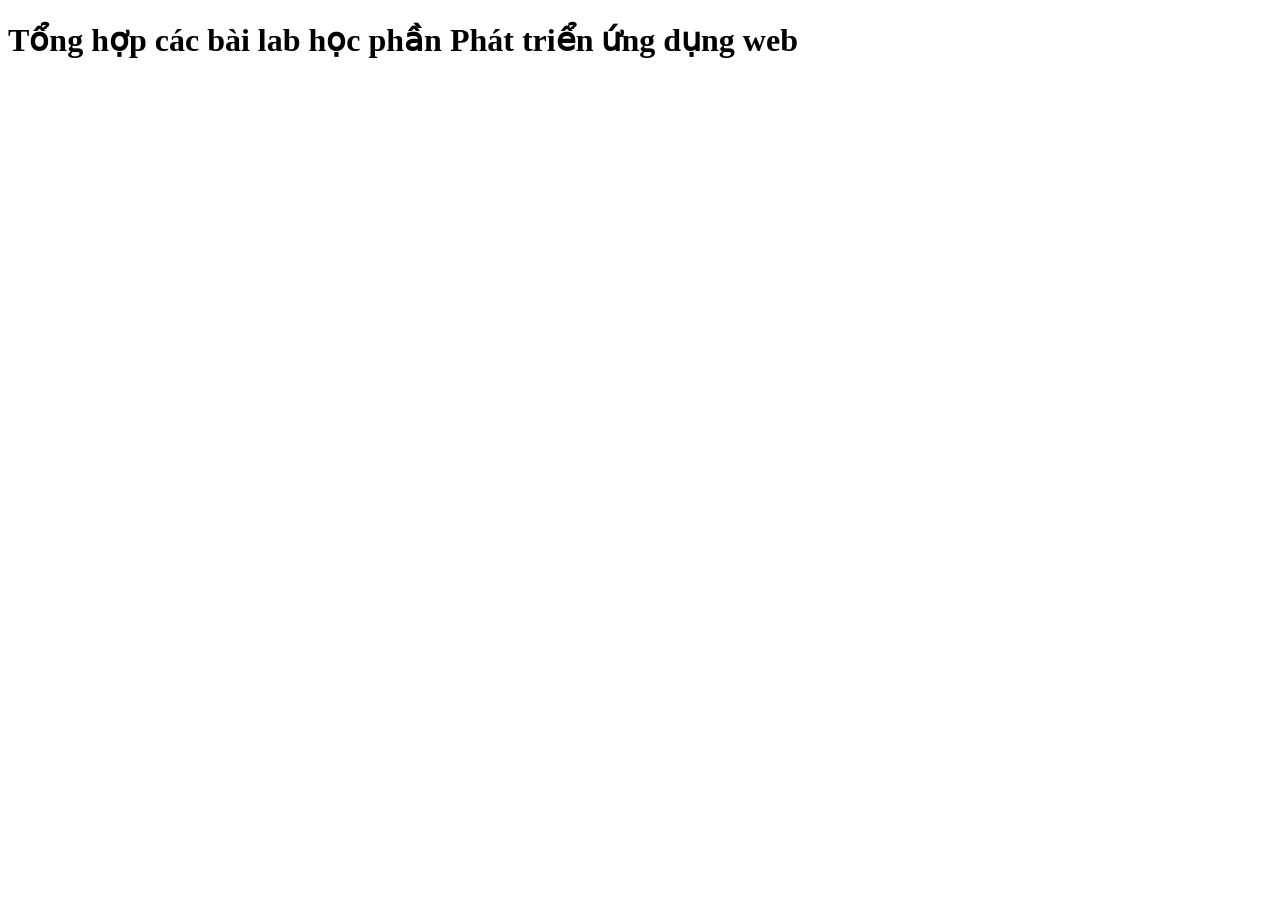
==== index.html @ e4b385c0 "Lab01 - Bai01" ====
<!DOCTYPE html>
<html lang="en">
    <head>
        <meta charset="UTF-8" />
        <meta http-equiv="X-UA-Compatible" content="IE=edge" />
        <meta name="viewport" content="width=device-width, initial-scale=1.0" />
        <title>1812756 - Nguyễn Trọng Hiếu</title>
    </head>
    <body>
        <h1>Tổng hợp các bài lab học phần Phát triển ứng dụng web</h1>
    </body>
</html>
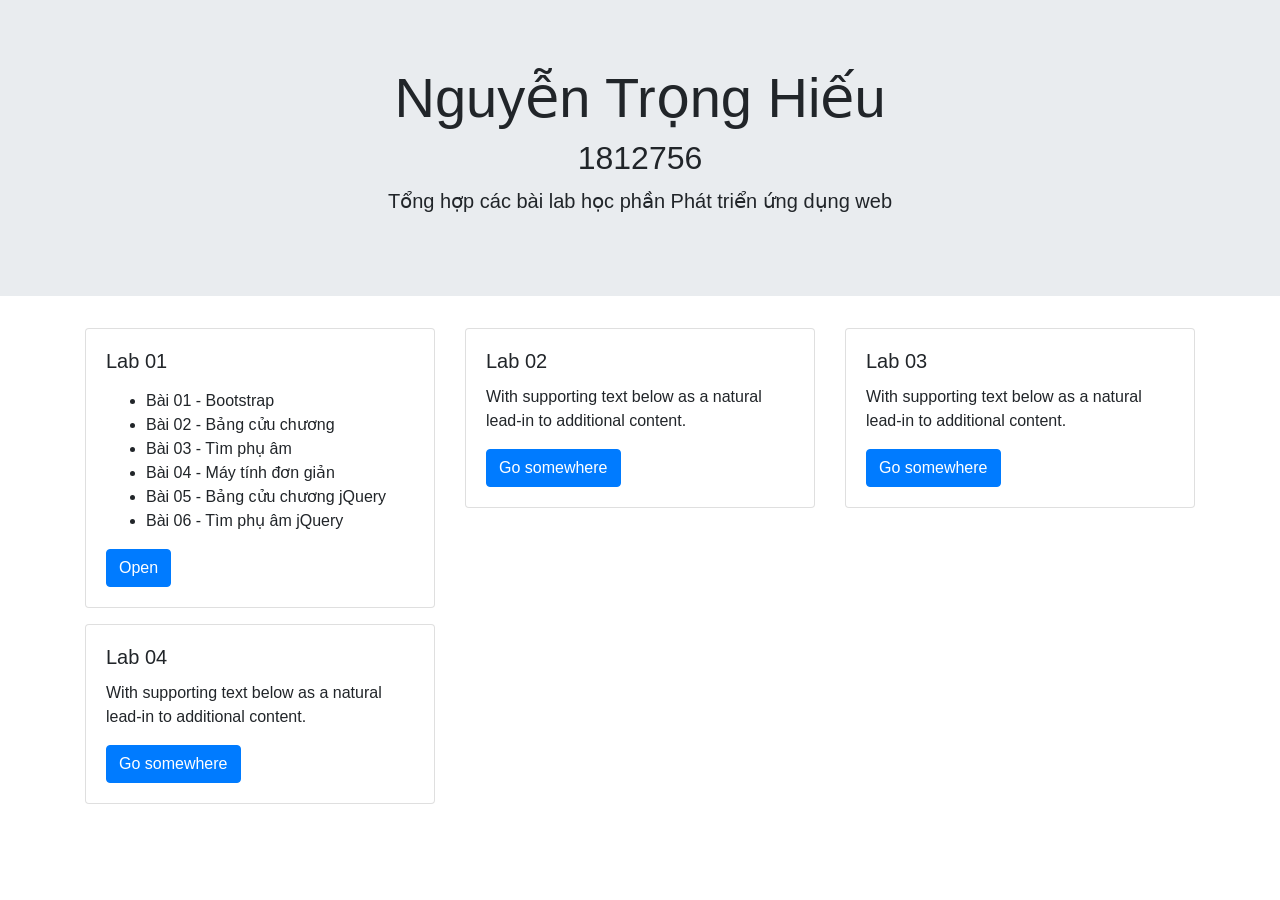
==== commit f0ea9071: "Update UI" ====
--- a/index.html
+++ b/index.html
@@ -1,12 +1,108 @@
 <!DOCTYPE html>
 <html lang="en">
     <head>
-        <meta charset="UTF-8" />
-        <meta http-equiv="X-UA-Compatible" content="IE=edge" />
-        <meta name="viewport" content="width=device-width, initial-scale=1.0" />
+        <!-- Required meta tags -->
+        <meta charset="utf-8" />
+        <meta
+            name="viewport"
+            content="width=device-width, initial-scale=1, shrink-to-fit=no"
+        />
+
+        <!-- Bootstrap CSS -->
+        <link
+            rel="stylesheet"
+            href="https://cdnjs.cloudflare.com/ajax/libs/twitter-bootstrap/4.6.0/css/bootstrap.min.css"
+            integrity="sha512-P5MgMn1jBN01asBgU0z60Qk4QxiXo86+wlFahKrsQf37c9cro517WzVSPPV1tDKzhku2iJ2FVgL67wG03SGnNA=="
+            crossorigin="anonymous"
+            referrerpolicy="no-referrer"
+        />
+
         <title>1812756 - Nguyễn Trọng Hiếu</title>
     </head>
     <body>
-        <h1>Tổng hợp các bài lab học phần Phát triển ứng dụng web</h1>
+        <div class="jumbotron jumbotron-fluid">
+            <div class="container text-center">
+                <h1 class="display-4">Nguyễn Trọng Hiếu</h1>
+                <h2 class="display-5">1812756</h2>
+                <p class="lead">
+                    Tổng hợp các bài lab học phần Phát triển ứng dụng web
+                </p>
+            </div>
+        </div>
+
+        <div class="container">
+            <div class="row">
+                <div class="col-md-4 mb-3">
+                    <div class="card">
+                        <div class="card-body">
+                            <h5 class="card-title">Lab 01</h5>
+                            <p class="card-text">
+                                <ul>
+                                    <li>Bài 01 - Bootstrap</li>
+                                    <li>Bài 02 - Bảng cửu chương</li>
+                                    <li>Bài 03 - Tìm phụ âm</li>
+                                    <li>Bài 04 - Máy tính đơn giản</li>
+                                    <li>Bài 05 - Bảng cửu chương jQuery</li>
+                                    <li>Bài 06 - Tìm phụ âm jQuery</li>
+                                </ul>
+                            </p>
+                            <a href="Lab01/index.html" class="btn btn-primary"
+                                >Open</a
+                            >
+                        </div>
+                    </div>
+                </div>
+                <div class="col-md-4 mb-3">
+                    <div class="card">
+                        <div class="card-body">
+                            <h5 class="card-title">Lab 02</h5>
+                            <p class="card-text">
+                                With supporting text below as a natural lead-in
+                                to additional content.
+                            </p>
+                            <a href="#" class="btn btn-primary">Go somewhere</a>
+                        </div>
+                    </div>
+                </div>
+                <div class="col-md-4 mb-3">
+                    <div class="card">
+                        <div class="card-body">
+                            <h5 class="card-title">Lab 03</h5>
+                            <p class="card-text">
+                                With supporting text below as a natural lead-in
+                                to additional content.
+                            </p>
+                            <a href="#" class="btn btn-primary">Go somewhere</a>
+                        </div>
+                    </div>
+                </div>
+                <div class="col-md-4 mb-3">
+                    <div class="card">
+                        <div class="card-body">
+                            <h5 class="card-title">Lab 04</h5>
+                            <p class="card-text">
+                                With supporting text below as a natural lead-in
+                                to additional content.
+                            </p>
+                            <a href="#" class="btn btn-primary">Go somewhere</a>
+                        </div>
+                    </div>
+                </div>
+            </div>
+        </div>
+
+        <script
+            src="https://cdnjs.cloudflare.com/ajax/libs/jquery/3.6.0/jquery.min.js"
+            integrity="sha512-894YE6QWD5I59HgZOGReFYm4dnWc1Qt5NtvYSaNcOP+u1T9qYdvdihz0PPSiiqn/+/3e7Jo4EaG7TubfWGUrMQ=="
+            crossorigin="anonymous"
+            referrerpolicy="no-referrer"
+        ></script>
+        <script
+            src="https://cdnjs.cloudflare.com/ajax/libs/twitter-bootstrap/4.6.0/js/bootstrap.bundle.min.js"
+            integrity="sha512-wV7Yj1alIZDqZFCUQJy85VN+qvEIly93fIQAN7iqDFCPEucLCeNFz4r35FCo9s6WrpdDQPi80xbljXB8Bjtvcg=="
+            crossorigin="anonymous"
+            referrerpolicy="no-referrer"
+        ></script>
+        <script src="main.js"></script>
     </body>
 </html>
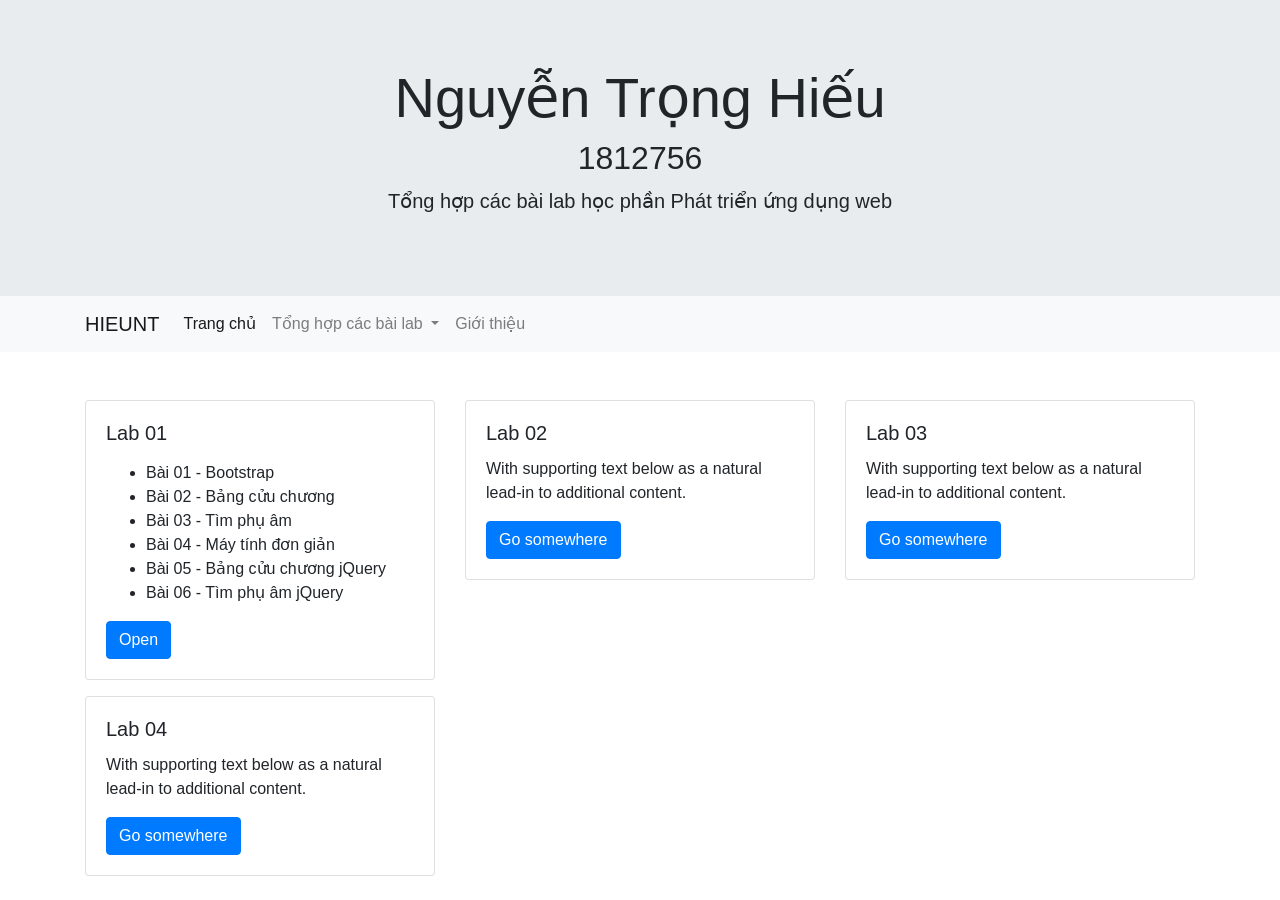
==== commit 5075615d: "Update UI" ====
--- a/index.html
+++ b/index.html
@@ -1,108 +1,128 @@
 <!DOCTYPE html>
 <html lang="en">
-    <head>
-        <!-- Required meta tags -->
-        <meta charset="utf-8" />
-        <meta
-            name="viewport"
-            content="width=device-width, initial-scale=1, shrink-to-fit=no"
-        />
 
-        <!-- Bootstrap CSS -->
-        <link
-            rel="stylesheet"
-            href="https://cdnjs.cloudflare.com/ajax/libs/twitter-bootstrap/4.6.0/css/bootstrap.min.css"
-            integrity="sha512-P5MgMn1jBN01asBgU0z60Qk4QxiXo86+wlFahKrsQf37c9cro517WzVSPPV1tDKzhku2iJ2FVgL67wG03SGnNA=="
-            crossorigin="anonymous"
-            referrerpolicy="no-referrer"
-        />
+<head>
+    <!-- Required meta tags -->
+    <meta charset="utf-8" />
+    <meta name="viewport" content="width=device-width, initial-scale=1, shrink-to-fit=no" />
 
-        <title>1812756 - Nguyễn Trọng Hiếu</title>
-    </head>
-    <body>
-        <div class="jumbotron jumbotron-fluid">
-            <div class="container text-center">
-                <h1 class="display-4">Nguyễn Trọng Hiếu</h1>
-                <h2 class="display-5">1812756</h2>
-                <p class="lead">
-                    Tổng hợp các bài lab học phần Phát triển ứng dụng web
-                </p>
+    <!-- Bootstrap CSS -->
+    <link rel="stylesheet" href="https://cdnjs.cloudflare.com/ajax/libs/twitter-bootstrap/4.6.0/css/bootstrap.min.css"
+        integrity="sha512-P5MgMn1jBN01asBgU0z60Qk4QxiXo86+wlFahKrsQf37c9cro517WzVSPPV1tDKzhku2iJ2FVgL67wG03SGnNA=="
+        crossorigin="anonymous" referrerpolicy="no-referrer" />
+
+    <title>1812756 - Nguyễn Trọng Hiếu</title>
+</head>
+
+<body>
+    <div class="jumbotron jumbotron-fluid mb-0">
+        <div class="container text-center">
+            <h1 class="display-4">Nguyễn Trọng Hiếu</h1>
+            <h2 class="display-5">1812756</h2>
+            <p class="lead">
+                Tổng hợp các bài lab học phần Phát triển ứng dụng web
+            </p>
+        </div>
+    </div>
+
+    <nav class="navbar navbar-expand-lg navbar-light bg-light mb-5">
+        <div class="container">
+            <a class="navbar-brand" href="/">HIEUNT</a>
+            <button class="navbar-toggler" type="button" data-toggle="collapse" data-target="#navbarNavDropdown"
+                aria-controls="navbarNavDropdown" aria-expanded="false" aria-label="Toggle navigation">
+                <span class="navbar-toggler-icon"></span>
+            </button>
+            <div class="collapse navbar-collapse" id="navbarNavDropdown">
+                <ul class="navbar-nav">
+                    <li class="nav-item active">
+                        <a class="nav-link" href="/">Trang chủ <span class="sr-only">(current)</span></a>
+                    </li>
+                    <li class="nav-item dropdown">
+                        <a class="nav-link dropdown-toggle" href="#" id="navbarDropdownMenuLink" role="button"
+                            data-toggle="dropdown" aria-haspopup="true" aria-expanded="false">
+                            Tổng hợp các bài lab
+                        </a>
+                        <div class="dropdown-menu" aria-labelledby="navbarDropdownMenuLink">
+                            <a class="dropdown-item" href="/Lab01/index.html">Lab 01</a>
+                            <a class="dropdown-item" href="#">Lab 02</a>
+                            <a class="dropdown-item" href="#">Lab 03</a>
+                            <a class="dropdown-item" href="#">Lab 04</a>
+                        </div>
+                    </li>
+                    <li class="nav-item">
+                        <a class="nav-link" href="#">Giới thiệu</a>
+                    </li>
+                </ul>
             </div>
         </div>
+    </nav>
 
-        <div class="container">
-            <div class="row">
-                <div class="col-md-4 mb-3">
-                    <div class="card">
-                        <div class="card-body">
-                            <h5 class="card-title">Lab 01</h5>
-                            <p class="card-text">
-                                <ul>
-                                    <li>Bài 01 - Bootstrap</li>
-                                    <li>Bài 02 - Bảng cửu chương</li>
-                                    <li>Bài 03 - Tìm phụ âm</li>
-                                    <li>Bài 04 - Máy tính đơn giản</li>
-                                    <li>Bài 05 - Bảng cửu chương jQuery</li>
-                                    <li>Bài 06 - Tìm phụ âm jQuery</li>
-                                </ul>
-                            </p>
-                            <a href="Lab01/index.html" class="btn btn-primary"
-                                >Open</a
-                            >
-                        </div>
+    <div class="container">
+        <div class="row">
+            <div class="col-md-4 mb-3">
+                <div class="card">
+                    <div class="card-body">
+                        <h5 class="card-title">Lab 01</h5>
+                        <p class="card-text">
+                        <ul>
+                            <li>Bài 01 - Bootstrap</li>
+                            <li>Bài 02 - Bảng cửu chương</li>
+                            <li>Bài 03 - Tìm phụ âm</li>
+                            <li>Bài 04 - Máy tính đơn giản</li>
+                            <li>Bài 05 - Bảng cửu chương jQuery</li>
+                            <li>Bài 06 - Tìm phụ âm jQuery</li>
+                        </ul>
+                        </p>
+                        <a href="Lab01/index.html" class="btn btn-primary">Open</a>
                     </div>
                 </div>
-                <div class="col-md-4 mb-3">
-                    <div class="card">
-                        <div class="card-body">
-                            <h5 class="card-title">Lab 02</h5>
-                            <p class="card-text">
-                                With supporting text below as a natural lead-in
-                                to additional content.
-                            </p>
-                            <a href="#" class="btn btn-primary">Go somewhere</a>
-                        </div>
+            </div>
+            <div class="col-md-4 mb-3">
+                <div class="card">
+                    <div class="card-body">
+                        <h5 class="card-title">Lab 02</h5>
+                        <p class="card-text">
+                            With supporting text below as a natural lead-in
+                            to additional content.
+                        </p>
+                        <a href="#" class="btn btn-primary">Go somewhere</a>
                     </div>
                 </div>
-                <div class="col-md-4 mb-3">
-                    <div class="card">
-                        <div class="card-body">
-                            <h5 class="card-title">Lab 03</h5>
-                            <p class="card-text">
-                                With supporting text below as a natural lead-in
-                                to additional content.
-                            </p>
-                            <a href="#" class="btn btn-primary">Go somewhere</a>
-                        </div>
+            </div>
+            <div class="col-md-4 mb-3">
+                <div class="card">
+                    <div class="card-body">
+                        <h5 class="card-title">Lab 03</h5>
+                        <p class="card-text">
+                            With supporting text below as a natural lead-in
+                            to additional content.
+                        </p>
+                        <a href="#" class="btn btn-primary">Go somewhere</a>
                     </div>
                 </div>
-                <div class="col-md-4 mb-3">
-                    <div class="card">
-                        <div class="card-body">
-                            <h5 class="card-title">Lab 04</h5>
-                            <p class="card-text">
-                                With supporting text below as a natural lead-in
-                                to additional content.
-                            </p>
-                            <a href="#" class="btn btn-primary">Go somewhere</a>
-                        </div>
+            </div>
+            <div class="col-md-4 mb-3">
+                <div class="card">
+                    <div class="card-body">
+                        <h5 class="card-title">Lab 04</h5>
+                        <p class="card-text">
+                            With supporting text below as a natural lead-in
+                            to additional content.
+                        </p>
+                        <a href="#" class="btn btn-primary">Go somewhere</a>
                     </div>
                 </div>
             </div>
         </div>
+    </div>
 
-        <script
-            src="https://cdnjs.cloudflare.com/ajax/libs/jquery/3.6.0/jquery.min.js"
-            integrity="sha512-894YE6QWD5I59HgZOGReFYm4dnWc1Qt5NtvYSaNcOP+u1T9qYdvdihz0PPSiiqn/+/3e7Jo4EaG7TubfWGUrMQ=="
-            crossorigin="anonymous"
-            referrerpolicy="no-referrer"
-        ></script>
-        <script
-            src="https://cdnjs.cloudflare.com/ajax/libs/twitter-bootstrap/4.6.0/js/bootstrap.bundle.min.js"
-            integrity="sha512-wV7Yj1alIZDqZFCUQJy85VN+qvEIly93fIQAN7iqDFCPEucLCeNFz4r35FCo9s6WrpdDQPi80xbljXB8Bjtvcg=="
-            crossorigin="anonymous"
-            referrerpolicy="no-referrer"
-        ></script>
-        <script src="main.js"></script>
-    </body>
+    <script src="https://cdnjs.cloudflare.com/ajax/libs/jquery/3.6.0/jquery.min.js"
+        integrity="sha512-894YE6QWD5I59HgZOGReFYm4dnWc1Qt5NtvYSaNcOP+u1T9qYdvdihz0PPSiiqn/+/3e7Jo4EaG7TubfWGUrMQ=="
+        crossorigin="anonymous" referrerpolicy="no-referrer"></script>
+    <script src="https://cdnjs.cloudflare.com/ajax/libs/twitter-bootstrap/4.6.0/js/bootstrap.bundle.min.js"
+        integrity="sha512-wV7Yj1alIZDqZFCUQJy85VN+qvEIly93fIQAN7iqDFCPEucLCeNFz4r35FCo9s6WrpdDQPi80xbljXB8Bjtvcg=="
+        crossorigin="anonymous" referrerpolicy="no-referrer"></script>
+    <script src="main.js"></script>
+</body>
+
 </html>
